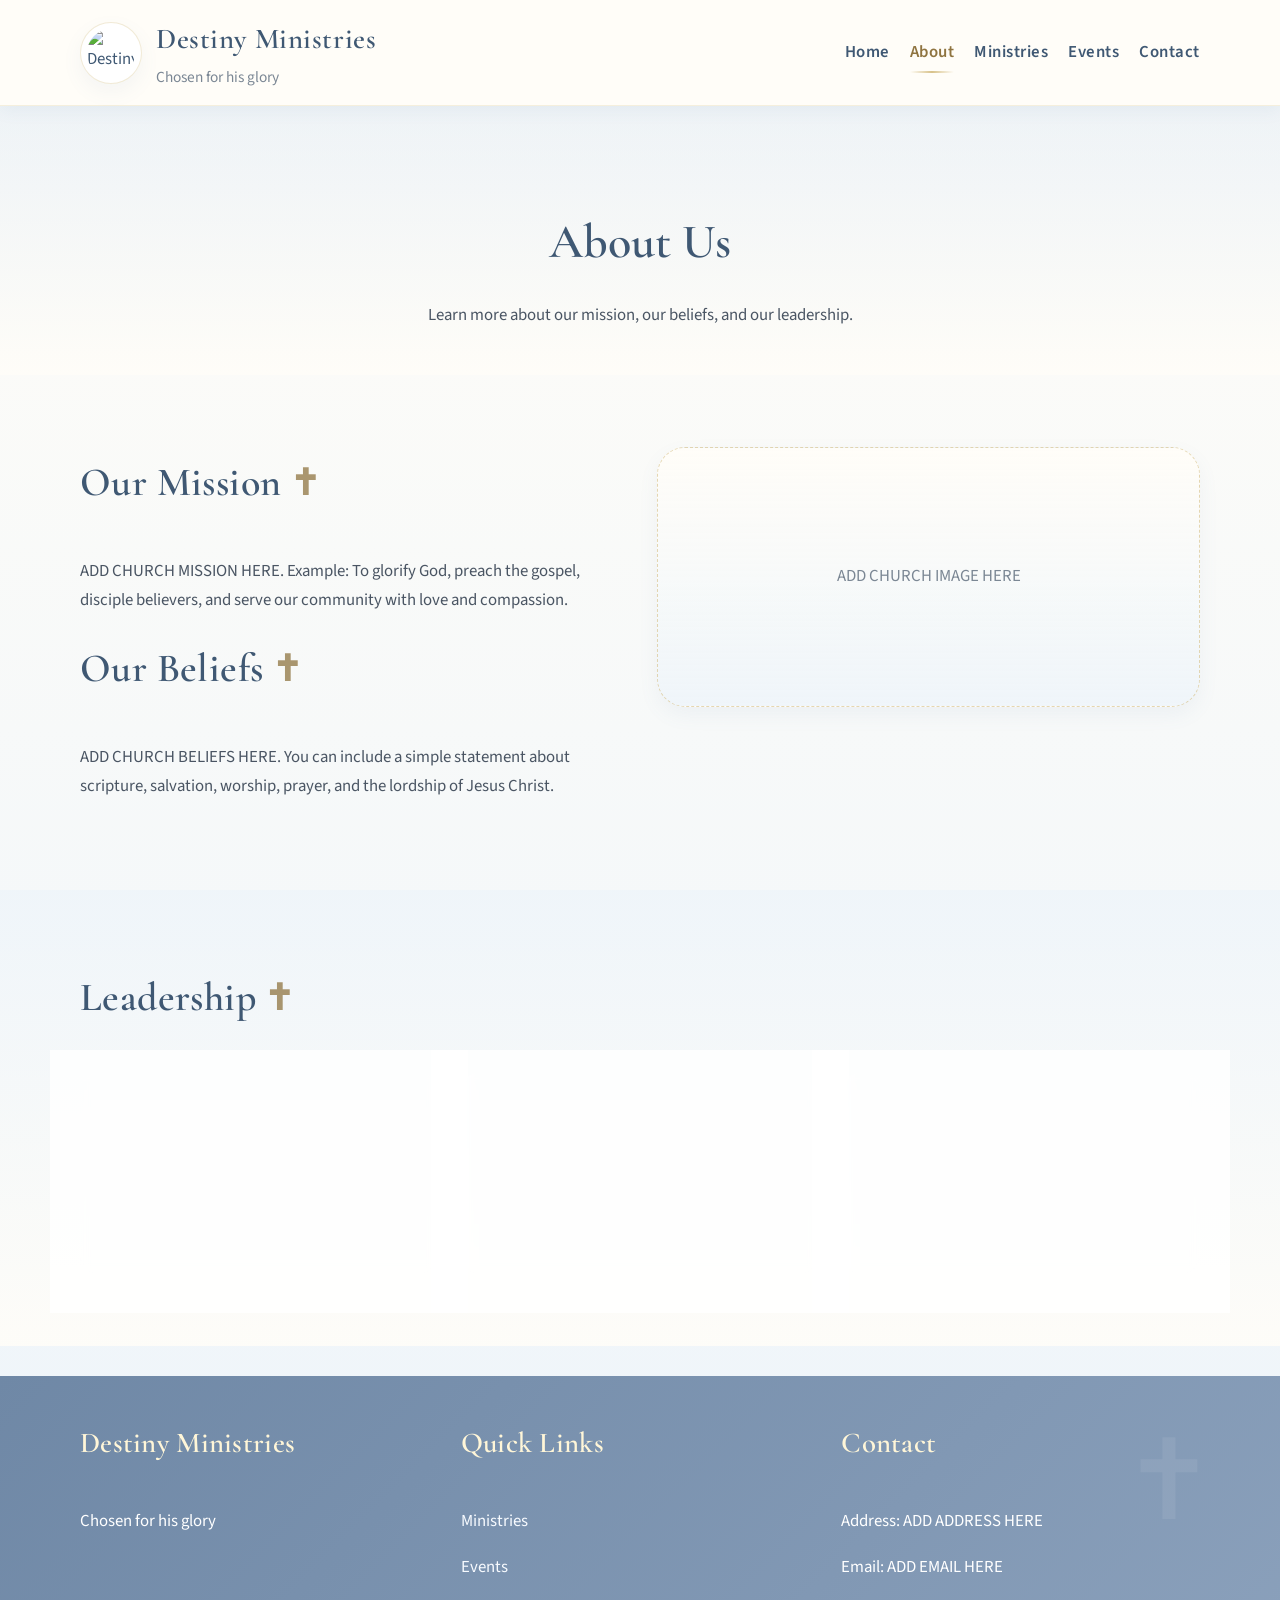
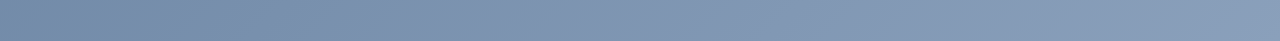
==== about.html @ 87f45486 "Add files via upload" ====
<!DOCTYPE html>
<html lang="en">
<head>
  <meta charset="UTF-8" />
  <meta name="viewport" content="width=device-width, initial-scale=1.0" />
  <title>Destiny Ministries | About</title>
  <meta name="description" content="About Destiny Ministries" />
  <link rel="preconnect" href="https://fonts.googleapis.com" />
<link rel="preconnect" href="https://fonts.gstatic.com" crossorigin />
<link href="https://fonts.googleapis.com/css2?family=Cormorant+Garamond:wght@400;500;600;700&family=Source+Sans+3:wght@400;500;600&display=swap" rel="stylesheet" />
<link rel="stylesheet" href="styles.css" />
</head>
<body>
  <header class="site-header">
    <div class="container nav">
      <a href="index.html" class="brand">
        <img src="assets/logo.png" alt="Destiny Ministries Logo" class="logo" />
        <div>
          <h1>Destiny Ministries</h1>
          <p>Chosen for his glory</p>
        </div>
      </a>

      <button class="nav-toggle" aria-label="Toggle menu">☰</button>

      <nav class="site-nav">
        <a href="index.html">Home</a>
        <a href="about.html" class="active">About</a>
        <a href="ministries.html">Ministries</a>
        <a href="events.html">Events</a>
        <a href="contact.html">Contact</a>
      </nav>
    </div>
  </header>

  <main class="page-header">
    <div class="container">
      <h2>About Us</h2>
      <p>Learn more about our mission, our beliefs, and our leadership.</p>
    </div>
  </main>

  <section class="section">
    <div class="container split">
      <div>
        <h3>Our Mission</h3>
        <p>
          ADD CHURCH MISSION HERE.
          Example: To glorify God, preach the gospel, disciple believers,
          and serve our community with love and compassion.
        </p>

        <h3>Our Beliefs</h3>
        <p>
          ADD CHURCH BELIEFS HERE.
          You can include a simple statement about scripture, salvation,
          worship, prayer, and the lordship of Jesus Christ.
        </p>
      </div>

      <div class="placeholder-box">
        <p>ADD CHURCH IMAGE HERE</p>
      </div>
    </div>
  </section>

  <section class="section alt-bg">
    <div class="container">
      <h3>Leadership</h3>
      <div class="cards">
        <article class="card">
          <h4>DR Shaun Manie</h4>
          <p>Senior Pastor</p>
          <p>ADD SHORT BIO HERE.</p>
        </article>

        <article class="card">
          <h4>Leadership Team</h4>
          <p>ADD OTHER LEADERS OR MINISTRY HEADS HERE.</p>
        </article>

        <article class="card">
          <h4>Church Vision</h4>
          <p>ADD A SHORT VISION STATEMENT HERE.</p>
        </article>
      </div>
    </div>
  </section>

  <footer class="site-footer">
    <div class="container footer-grid">
      <div>
        <h4>Destiny Ministries</h4>
        <p>Chosen for his glory</p>
      </div>

      <div>
        <h4>Quick Links</h4>
        <p><a href="ministries.html">Ministries</a></p>
        <p><a href="events.html">Events</a></p>
      </div>

      <div>
        <h4>Contact</h4>
        <p>Address: ADD ADDRESS HERE</p>
        <p>Email: ADD EMAIL HERE</p>
      </div>
    </div>
  </footer>

  <script src="script.js"></script>
</body>
</html>
---- styles.css ----
:root {
  --blue-deep: #5f7fa3;
  --blue-soft: #dfeaf5;
  --blue-mist: #edf4fa;
  --gold-soft: #d8c28a;
  --gold-light: #efe4be;
  --ivory: #fffdf8;
  --white: #ffffff;
  --text: #4a5563;
  --heading: #3f5873;
  --muted: #7b8794;
  --shadow: 0 12px 30px rgba(95, 127, 163, 0.10);
  --shadow-soft: 0 8px 20px rgba(95, 127, 163, 0.07);
  --radius: 20px;
  --max-width: 1120px;
}

* {
  box-sizing: border-box;
}

html {
  scroll-behavior: smooth;
}

body {
  margin: 0;
  font-family: "Source Sans 3", Arial, sans-serif;
  color: var(--text);
  background: linear-gradient(to bottom, var(--ivory), var(--blue-mist));
  line-height: 1.75;
  font-size: 1.05rem;
}

img {
  max-width: 100%;
  display: block;
}

a {
  color: var(--heading);
  text-decoration: none;
}

p,
li,
label,
input,
textarea,
button {
  font-family: "Source Sans 3", Arial, sans-serif;
}

.container {
  width: min(92%, var(--max-width));
  margin: 0 auto;
}

.site-header {
  background: rgba(255, 253, 248, 0.92);
  backdrop-filter: blur(8px);
  color: var(--heading);
  position: sticky;
  top: 0;
  z-index: 1000;
  box-shadow: 0 4px 16px rgba(95, 127, 163, 0.08);
  border-bottom: 1px solid rgba(216, 194, 138, 0.25);
}

.nav {
  display: flex;
  align-items: center;
  justify-content: space-between;
  gap: 20px;
  padding: 14px 0;
  position: relative;
}

.brand {
  display: flex;
  align-items: center;
  gap: 14px;
  color: var(--heading);
}

.brand h1 {
  font-family: "Cormorant Garamond", Georgia, serif;
  font-size: 1.8rem;
  margin: 0;
  font-weight: 600;
  letter-spacing: 0.02em;
}

.brand p {
  margin: 0;
  color: var(--muted);
  font-size: 0.96rem;
}

.logo {
  width: 62px;
  height: 62px;
  object-fit: contain;
  border-radius: 50%;
  background: var(--white);
  padding: 6px;
  box-shadow: var(--shadow-soft);
  border: 1px solid rgba(216, 194, 138, 0.35);
}

.site-nav {
  display: flex;
  gap: 20px;
}

.site-nav a {
  color: var(--heading);
  font-family: "Source Sans 3", Arial, sans-serif;
  font-weight: 600;
  letter-spacing: 0.03em;
  position: relative;
}

.site-nav a.active,
.site-nav a:hover {
  color: #8f7440;
}

.site-nav a.active::after,
.site-nav a:hover::after {
  content: "";
  position: absolute;
  left: 0;
  bottom: -6px;
  width: 100%;
  height: 2px;
  background: linear-gradient(to right, transparent, var(--gold-soft), transparent);
}

.nav-toggle {
  display: none;
  background: transparent;
  color: var(--heading);
  border: none;
  font-size: 1.6rem;
  cursor: pointer;
}

.hero {
  position: relative;
  overflow: hidden;
  padding: 90px 0 80px;
  background:
    linear-gradient(135deg, rgba(223, 234, 245, 0.95), rgba(255, 253, 248, 0.98)),
    linear-gradient(to bottom right, var(--blue-soft), var(--ivory));
}

.hero::before {
  content: "✝";
  position: absolute;
  top: 40px;
  right: 8%;
  font-size: 11rem;
  color: rgba(216, 194, 138, 0.10);
  line-height: 1;
  pointer-events: none;
}

.hero::after {
  content: "✝";
  position: absolute;
  bottom: 20px;
  left: 6%;
  font-size: 7rem;
  color: rgba(95, 127, 163, 0.08);
  line-height: 1;
  pointer-events: none;
}

.hero-grid {
  display: grid;
  grid-template-columns: 1.2fr 1fr;
  gap: 44px;
  align-items: center;
  position: relative;
  z-index: 1;
}

.eyebrow {
  display: inline-block;
  margin-bottom: 14px;
  color: #8f7440;
  font-weight: 700;
  text-transform: uppercase;
  letter-spacing: 0.12em;
  font-size: 0.82rem;
}

.hero h2 {
  font-family: "Cormorant Garamond", Georgia, serif;
  font-size: clamp(2.8rem, 6vw, 4.8rem);
  margin: 0 0 18px;
  line-height: 1.08;
  color: var(--heading);
  font-weight: 600;
  letter-spacing: 0.01em;
}

.hero p {
  max-width: 620px;
  font-size: 1.08rem;
  color: #5d6875;
}

.hero-image-card img {
  border-radius: 28px;
  box-shadow: var(--shadow);
  min-height: 360px;
  object-fit: cover;
  border: 6px solid rgba(255, 255, 255, 0.7);
}

.hero-actions {
  display: flex;
  gap: 14px;
  margin-top: 28px;
  flex-wrap: wrap;
}

.btn {
  display: inline-block;
  background: linear-gradient(to right, var(--gold-light), var(--gold-soft));
  color: #5a4a26;
  padding: 12px 22px;
  border-radius: 999px;
  font-family: "Source Sans 3", Arial, sans-serif;
  font-weight: 700;
  letter-spacing: 0.03em;
  border: none;
  cursor: pointer;
  box-shadow: var(--shadow-soft);
  transition: transform 0.2s ease, box-shadow 0.2s ease;
}

.btn:hover {
  transform: translateY(-1px);
  box-shadow: 0 12px 22px rgba(95, 127, 163, 0.12);
}

.btn-outline {
  background: rgba(255, 255, 255, 0.7);
  border: 1px solid rgba(216, 194, 138, 0.45);
  color: var(--heading);
}

.page-header {
  background: linear-gradient(to bottom, rgba(223, 234, 245, 0.5), rgba(255, 253, 248, 0.85));
  padding: 54px 0 28px;
  text-align: center;
}

.page-header h2 {
  font-family: "Cormorant Garamond", Georgia, serif;
  color: var(--heading);
  font-size: 3rem;
  margin-bottom: 10px;
  font-weight: 600;
}

.section {
  padding: 72px 0;
  position: relative;
}

.alt-bg {
  background: linear-gradient(to bottom, rgba(237, 244, 250, 0.72), rgba(255, 253, 248, 0.9));
}

.section-heading {
  margin-bottom: 30px;
  text-align: center;
}

.section-heading h3,
.section h3,
.card h3,
.card h4,
h4 {
  font-family: "Cormorant Garamond", Georgia, serif;
  margin-top: 0;
  color: var(--heading);
  font-weight: 600;
  letter-spacing: 0.01em;
}

.section-heading h3,
.section h3 {
  font-size: 2.5rem;
}

.section-heading h3::after,
.section h3::after {
  content: " ✝";
  color: rgba(143, 116, 64, 0.75);
  font-size: 0.9em;
}

.cards {
  display: grid;
  grid-template-columns: repeat(3, 1fr);
  gap: 24px;
}

.card {
  background: rgba(255, 255, 255, 0.82);
  border-radius: var(--radius);
  padding: 28px;
  box-shadow: var(--shadow-soft);
  border: 1px solid rgba(216, 194, 138, 0.24);
  backdrop-filter: blur(4px);
}

.split {
  display: grid;
  grid-template-columns: 1fr 1fr;
  gap: 34px;
  align-items: start;
}

.placeholder-box {
  min-height: 260px;
  border: 1.5px dashed rgba(216, 194, 138, 0.65);
  border-radius: 28px;
  display: grid;
  place-items: center;
  background:
    linear-gradient(to bottom, rgba(255, 253, 248, 0.96), rgba(237, 244, 250, 0.8));
  color: var(--muted);
  padding: 20px;
  text-align: center;
  box-shadow: var(--shadow-soft);
}

.gallery {
  display: grid;
  grid-template-columns: repeat(3, 1fr);
  gap: 18px;
}

.gallery img {
  width: 100%;
  height: 250px;
  object-fit: cover;
  border-radius: 24px;
  box-shadow: var(--shadow-soft);
  border: 4px solid rgba(255, 255, 255, 0.7);
}

.video-wrapper {
  border-radius: 28px;
  overflow: hidden;
  box-shadow: var(--shadow);
  background: #f1f5f9;
  border: 1px solid rgba(216, 194, 138, 0.25);
}

.video-wrapper iframe {
  width: 100%;
  height: 420px;
  border: 0;
  display: block;
}

.contact-form {
  display: grid;
  gap: 12px;
}

.contact-form input,
.contact-form textarea {
  width: 100%;
  padding: 13px 15px;
  border: 1px solid rgba(95, 127, 163, 0.18);
  border-radius: 14px;
  font: inherit;
  background: rgba(255, 255, 255, 0.88);
}

.contact-form input:focus,
.contact-form textarea:focus {
  outline: 2px solid rgba(216, 194, 138, 0.35);
  border-color: rgba(216, 194, 138, 0.55);
}

.form-note {
  color: var(--muted);
  font-size: 0.95rem;
  margin-top: 12px;
}

.site-footer {
  background: linear-gradient(135deg, #6f88a6, #8aa0bb);
  color: var(--white);
  padding: 42px 0;
  margin-top: 30px;
  position: relative;
  overflow: hidden;
}

.site-footer::before {
  content: "✝";
  position: absolute;
  right: 5%;
  top: 10px;
  font-size: 7rem;
  color: rgba(255, 255, 255, 0.08);
}

.footer-grid {
  display: grid;
  grid-template-columns: repeat(3, 1fr);
  gap: 22px;
  position: relative;
  z-index: 1;
}

.site-footer h4 {
  margin-top: 0;
  color: #fff6d8;
  font-family: "Cormorant Garamond", Georgia, serif;
  font-size: 1.8rem;
}

.site-footer a {
  color: #f8fbff;
}

ul {
  padding-left: 20px;
}

.pastor-photo {
  width: 100%;
  height: 260px;
  object-fit: cover;
  border-radius: 18px;
  margin-bottom: 16px;
  box-shadow: var(--shadow-soft);
}

.scripture,
blockquote {
  font-family: "Cormorant Garamond", Georgia, serif;
  font-size: 1.4rem;
  font-style: italic;
  color: #7b6a45;
}

@media (max-width: 900px) {
  .hero-grid,
  .split,
  .cards,
  .gallery,
  .footer-grid {
    grid-template-columns: 1fr;
  }

  .site-nav {
    display: none;
    position: absolute;
    right: 0;
    top: 70px;
    background: rgba(255, 253, 248, 0.98);
    border-radius: 16px;
    padding: 16px;
    flex-direction: column;
    min-width: 220px;
    box-shadow: var(--shadow);
  }

  .site-nav a {
    color: var(--heading);
  }

  .site-nav.show {
    display: flex;
  }

  .nav-toggle {
    display: block;
  }

  .hero::before {
    font-size: 7rem;
    top: 20px;
  }

  .hero::after {
    font-size: 5rem;
  }

  .hero-image-card img {
    min-height: 260px;
  }

  .video-wrapper iframe {
    height: 280px;
  }

  .page-header h2 {
    font-size: 2.4rem;
  }

  .section-heading h3,
  .section h3 {
    font-size: 2rem;
  }
}
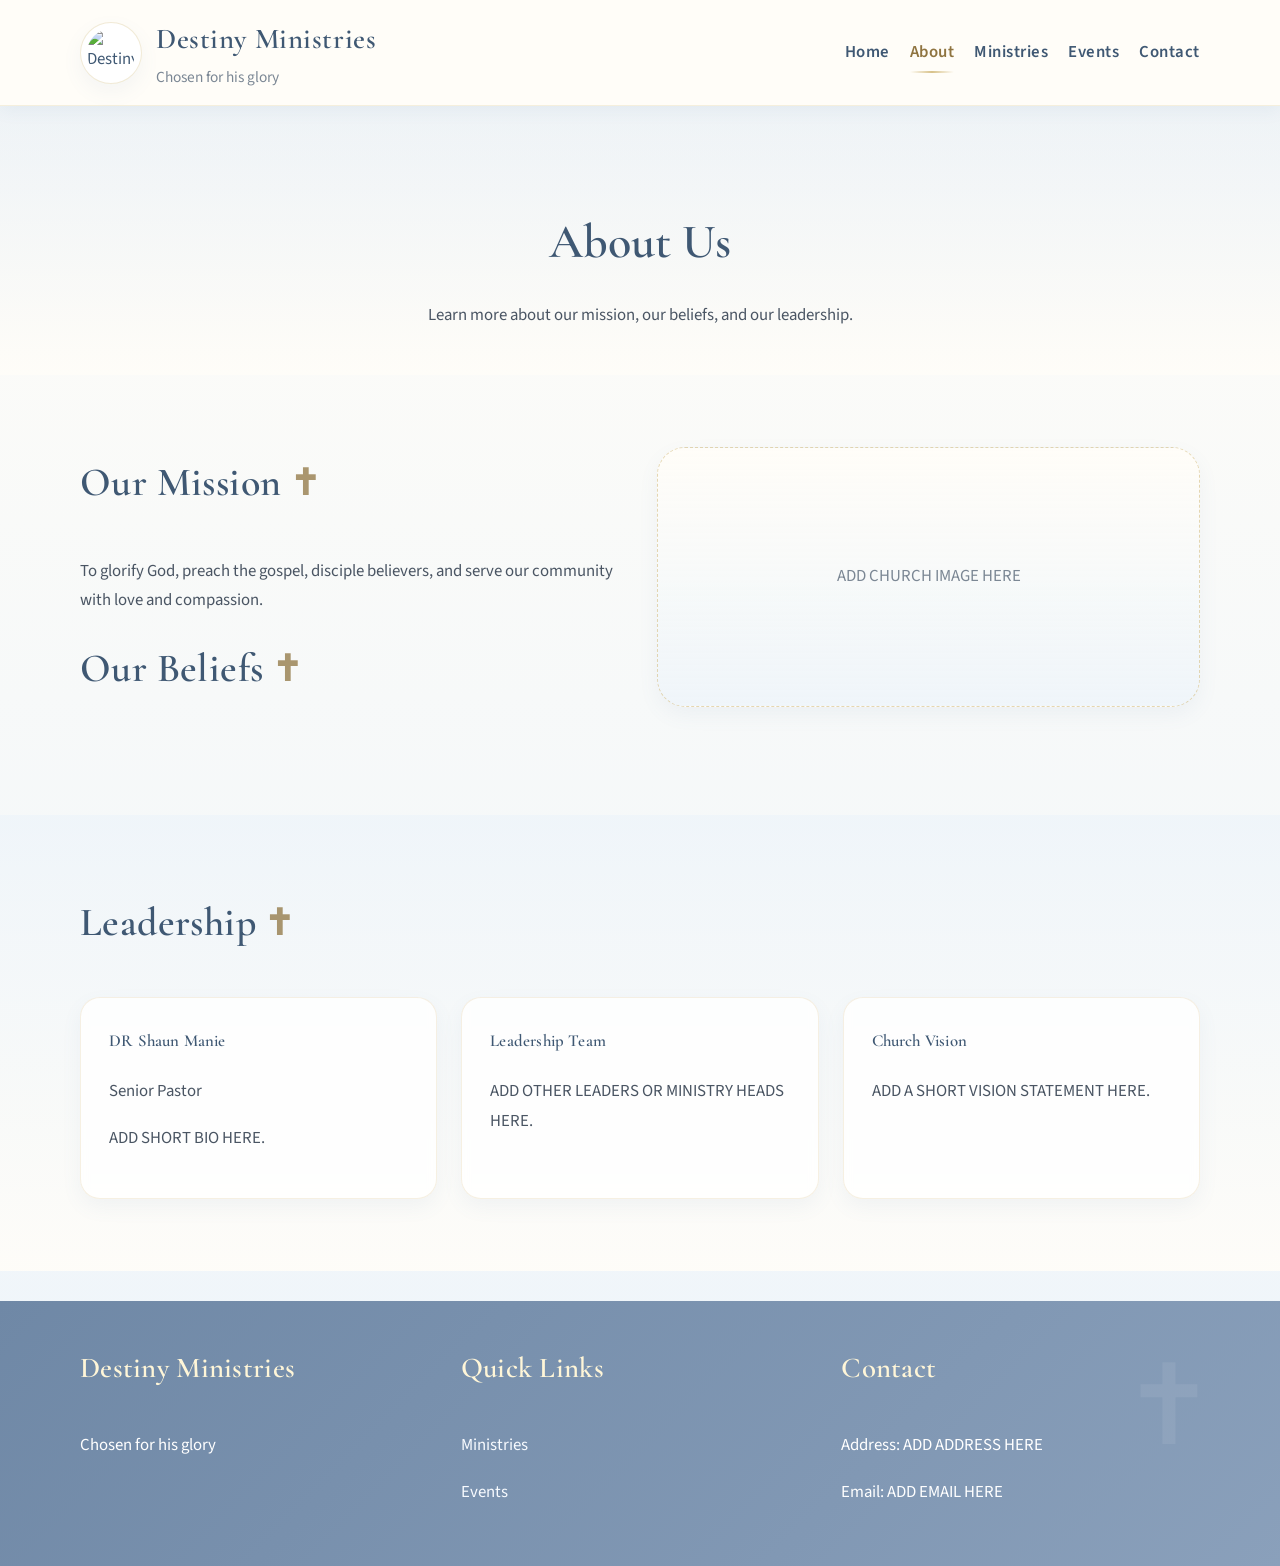
==== commit f104b275: "Update about.html" ====
--- a/about.html
+++ b/about.html
@@ -45,16 +45,14 @@
       <div>
         <h3>Our Mission</h3>
         <p>
-          ADD CHURCH MISSION HERE.
-          Example: To glorify God, preach the gospel, disciple believers,
+          
+          To glorify God, preach the gospel, disciple believers,
           and serve our community with love and compassion.
         </p>
 
         <h3>Our Beliefs</h3>
         <p>
-          ADD CHURCH BELIEFS HERE.
-          You can include a simple statement about scripture, salvation,
-          worship, prayer, and the lordship of Jesus Christ.
+        
         </p>
       </div>
 
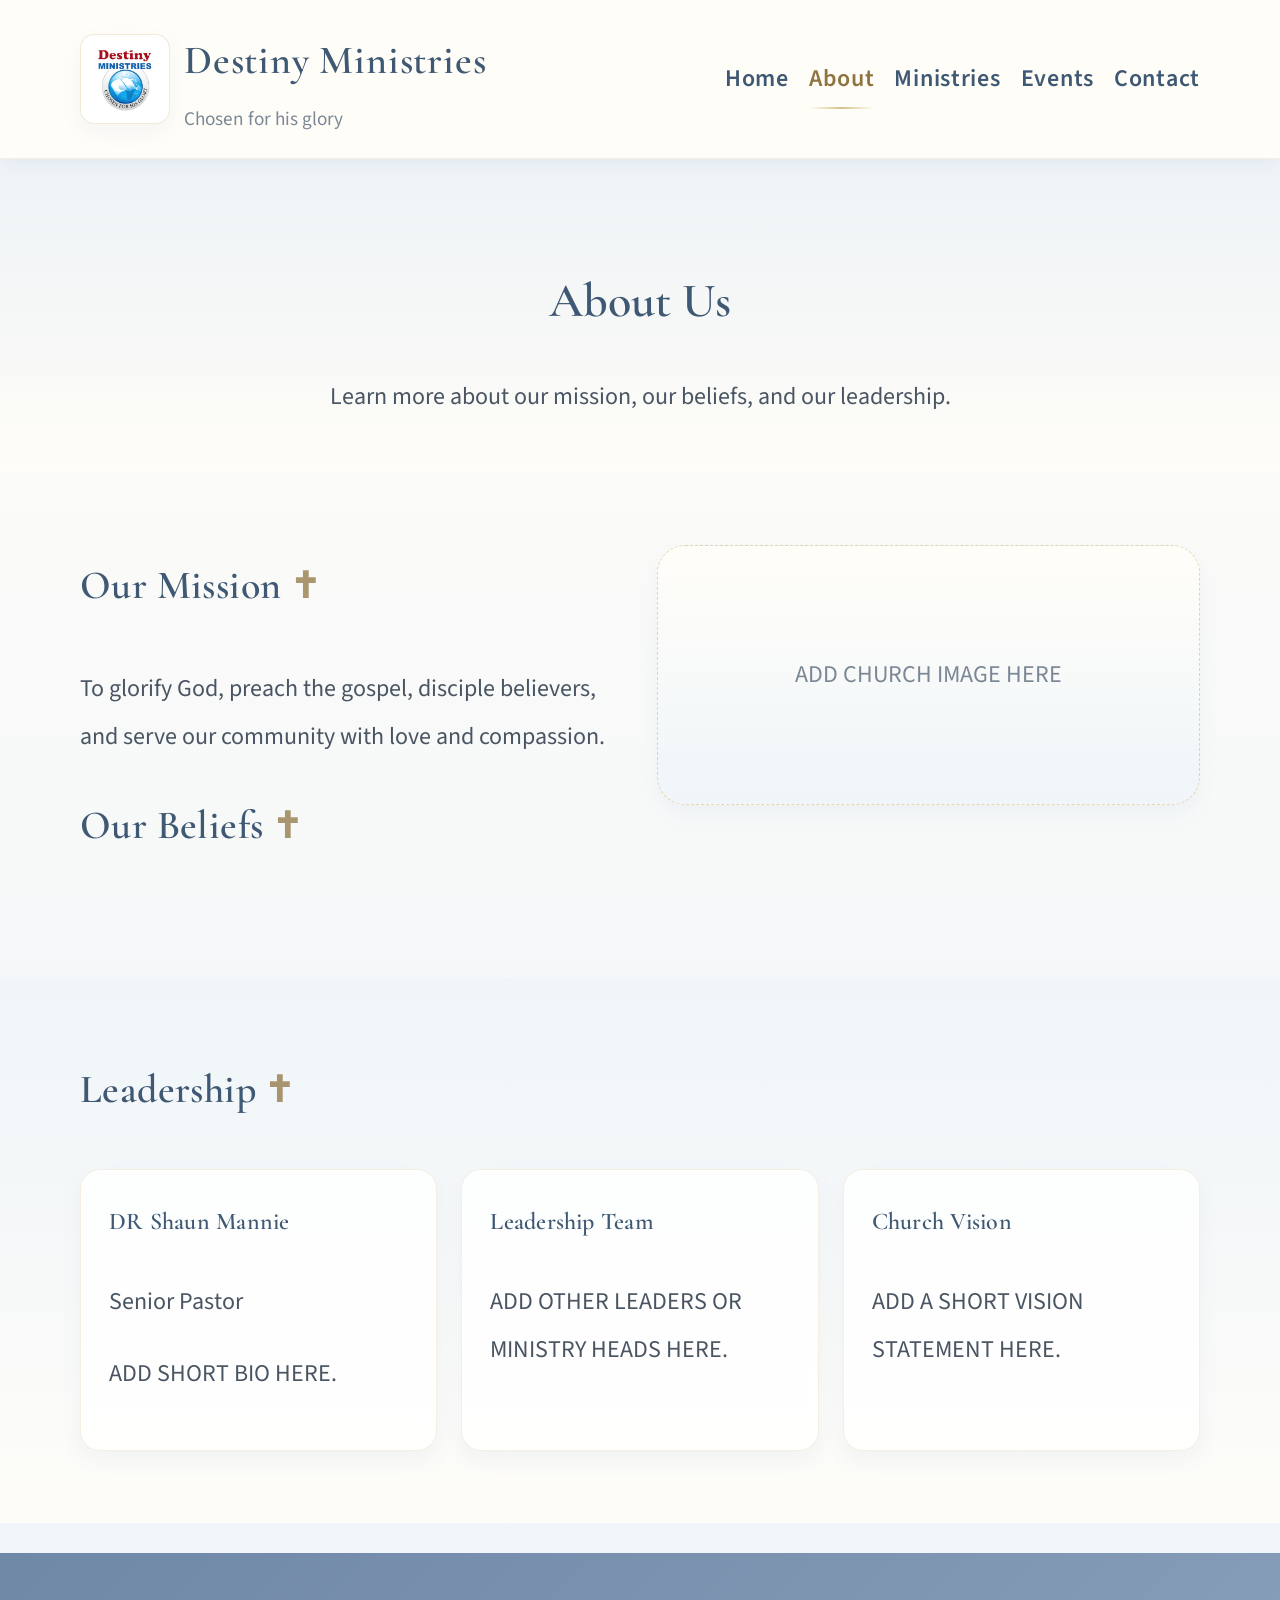
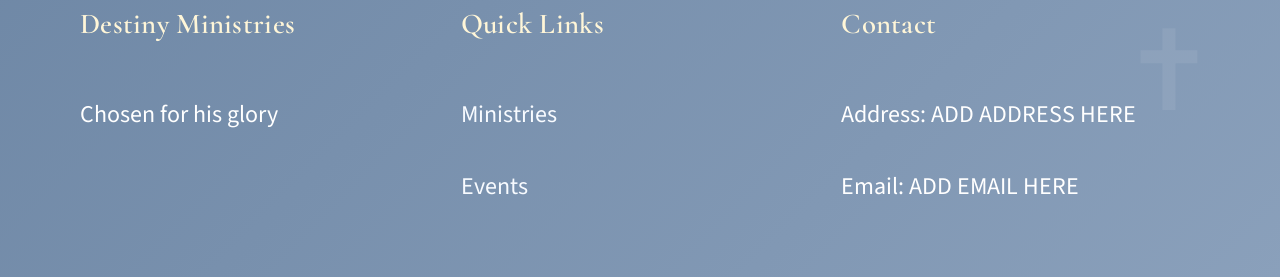
==== commit 78833534: "Website updates" ====
--- a/about.html
+++ b/about.html
@@ -67,7 +67,7 @@
       <h3>Leadership</h3>
       <div class="cards">
         <article class="card">
-          <h4>DR Shaun Manie</h4>
+          <h4>DR Shaun Mannie</h4>
           <p>Senior Pastor</p>
           <p>ADD SHORT BIO HERE.</p>
         </article>
--- a/styles.css
+++ b/styles.css
@@ -28,8 +28,8 @@
   font-family: "Source Sans 3", Arial, sans-serif;
   color: var(--text);
   background: linear-gradient(to bottom, var(--ivory), var(--blue-mist));
-  line-height: 1.75;
-  font-size: 1.05rem;
+  line-height: 2.00;
+  font-size: 1.50rem;
 }
 
 img {
@@ -72,7 +72,7 @@
   align-items: center;
   justify-content: space-between;
   gap: 20px;
-  padding: 14px 0;
+  padding: 20px 0;
   position: relative;
 }
 
@@ -85,7 +85,7 @@
 
 .brand h1 {
   font-family: "Cormorant Garamond", Georgia, serif;
-  font-size: 1.8rem;
+  font-size: 2.5rem;
   margin: 0;
   font-weight: 600;
   letter-spacing: 0.02em;
@@ -94,16 +94,16 @@
 .brand p {
   margin: 0;
   color: var(--muted);
-  font-size: 0.96rem;
+  font-size: 1.2rem;
 }
 
 .logo {
-  width: 62px;
-  height: 62px;
+  width: 90px;
+  height: 90px;
   object-fit: contain;
-  border-radius: 50%;
+  border-radius: 16%;
   background: var(--white);
-  padding: 6px;
+  padding: 10px;
   box-shadow: var(--shadow-soft);
   border: 1px solid rgba(216, 194, 138, 0.35);
 }
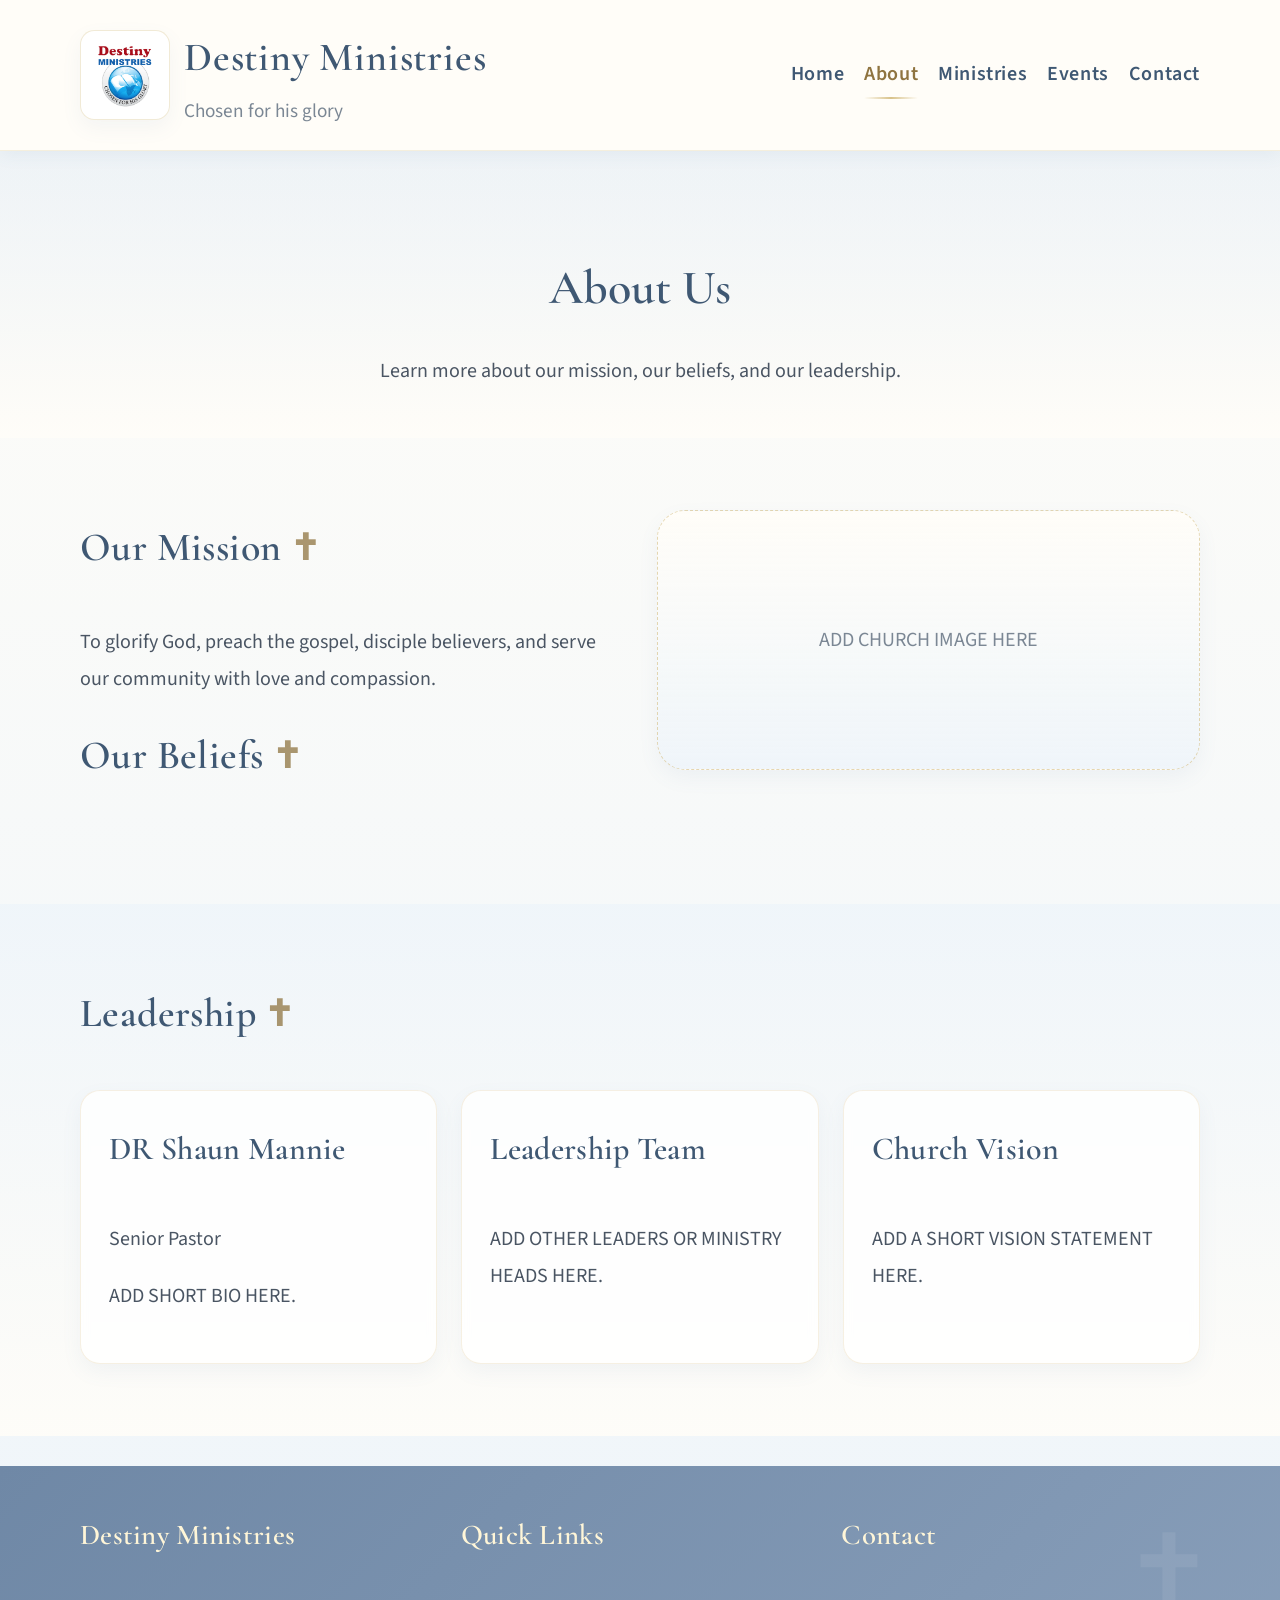
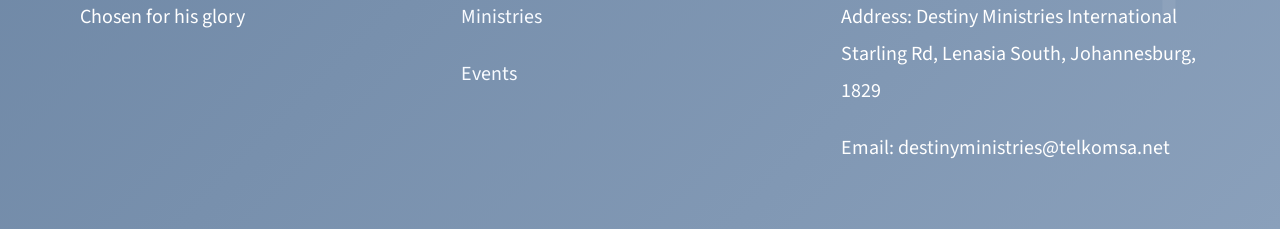
==== commit 6d918d54: "more update" ====
--- a/about.html
+++ b/about.html
@@ -100,8 +100,9 @@
 
       <div>
         <h4>Contact</h4>
-        <p>Address: ADD ADDRESS HERE</p>
-        <p>Email: ADD EMAIL HERE</p>
+        <p>Address: Destiny Ministries International
+          Starling Rd, Lenasia South, Johannesburg, 1829</p>
+        <p>Email: destinyministries@telkomsa.net</p>
       </div>
     </div>
   </footer>
--- a/styles.css
+++ b/styles.css
@@ -28,8 +28,8 @@
   font-family: "Source Sans 3", Arial, sans-serif;
   color: var(--text);
   background: linear-gradient(to bottom, var(--ivory), var(--blue-mist));
-  line-height: 2.00;
-  font-size: 1.50rem;
+  line-height: 1.85;
+  font-size: 1.25rem;
 }
 
 img {
@@ -291,6 +291,7 @@
   color: var(--heading);
   font-weight: 600;
   letter-spacing: 0.01em;
+  font-size: 2.0rem;
 }
 
 .section-heading h3,
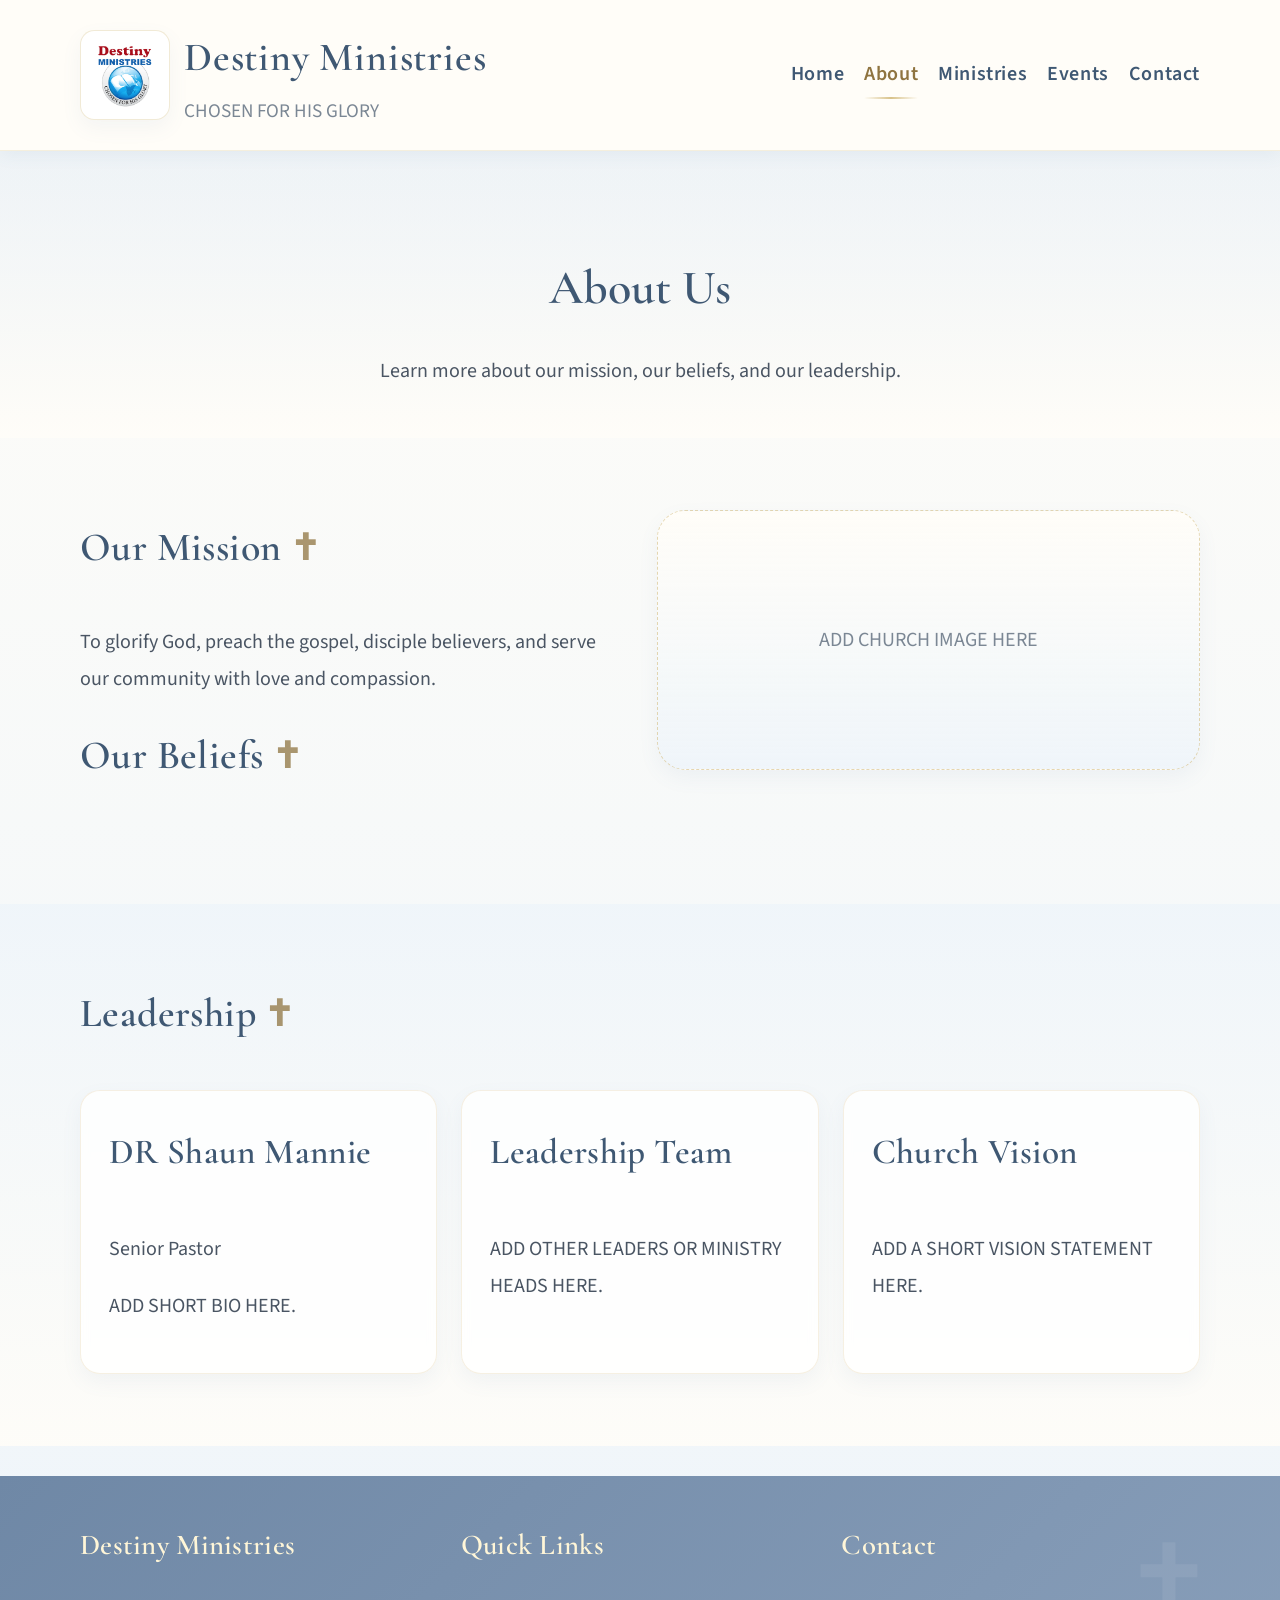
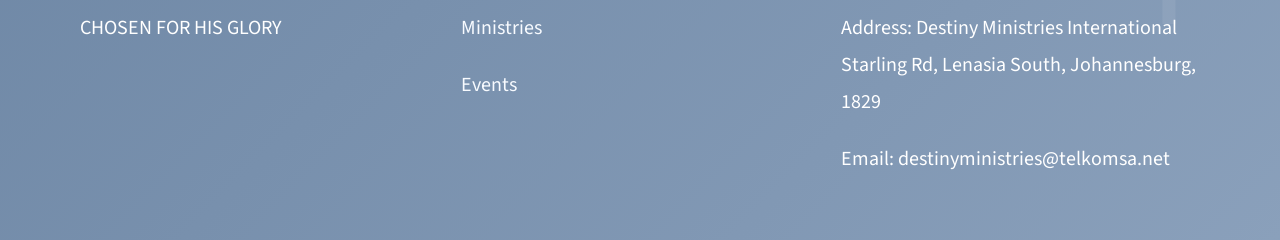
==== commit fcb7923b: "update fonts" ====
--- a/about.html
+++ b/about.html
@@ -17,7 +17,7 @@
         <img src="assets/logo.png" alt="Destiny Ministries Logo" class="logo" />
         <div>
           <h1>Destiny Ministries</h1>
-          <p>Chosen for his glory</p>
+          <p>CHOSEN FOR HIS GLORY</p>
         </div>
       </a>
 
@@ -44,8 +44,7 @@
     <div class="container split">
       <div>
         <h3>Our Mission</h3>
-        <p>
-          
+        <p>          
           To glorify God, preach the gospel, disciple believers,
           and serve our community with love and compassion.
         </p>
@@ -89,7 +88,7 @@
     <div class="container footer-grid">
       <div>
         <h4>Destiny Ministries</h4>
-        <p>Chosen for his glory</p>
+        <p>CHOSEN FOR HIS GLORY</p>
       </div>
 
       <div>
--- a/styles.css
+++ b/styles.css
@@ -291,7 +291,7 @@
   color: var(--heading);
   font-weight: 600;
   letter-spacing: 0.01em;
-  font-size: 2.0rem;
+  font-size: 2.2rem;
 }
 
 .section-heading h3,
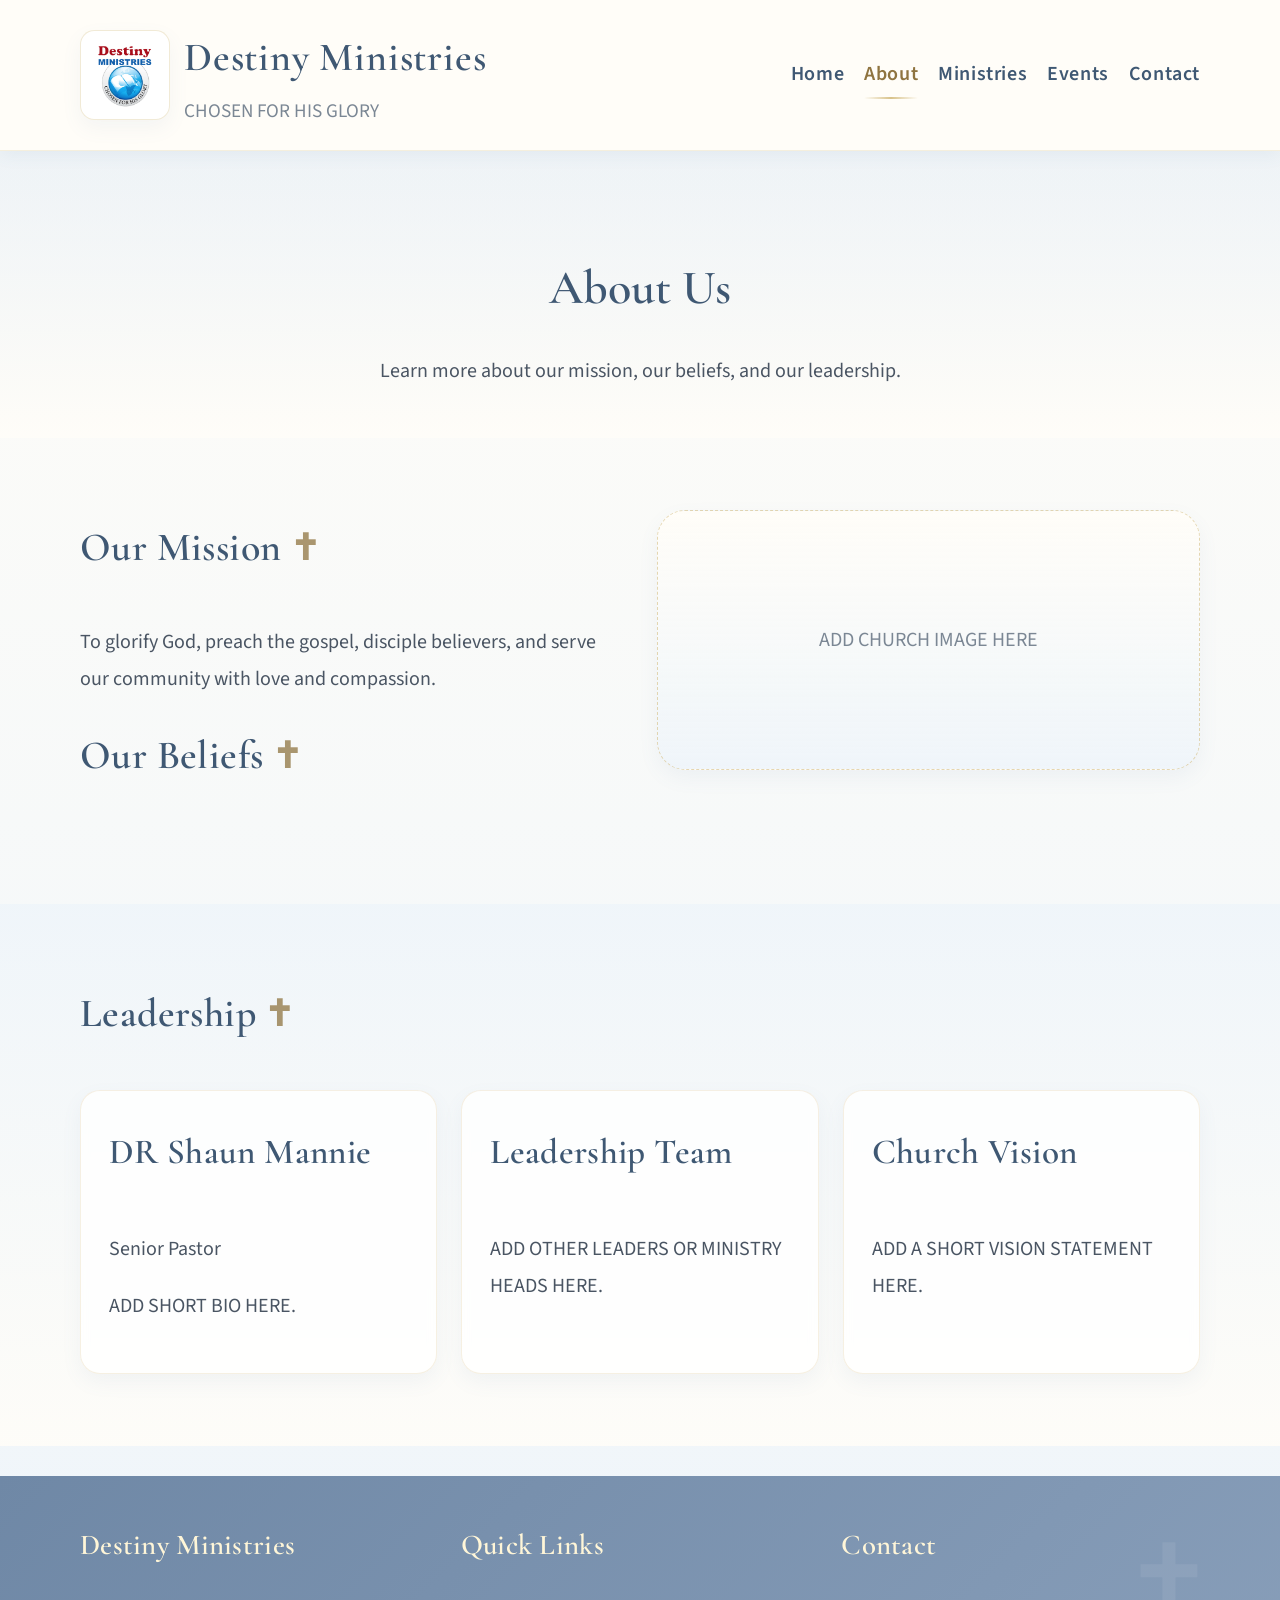
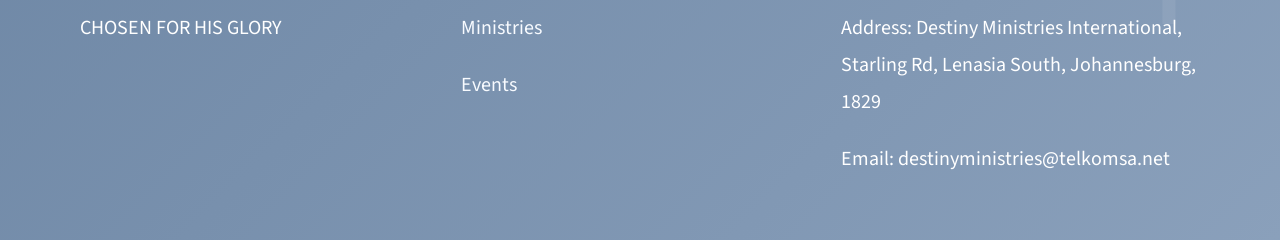
==== commit 2f534634: "address" ====
--- a/about.html
+++ b/about.html
@@ -99,7 +99,7 @@
 
       <div>
         <h4>Contact</h4>
-        <p>Address: Destiny Ministries International
+        <p>Address: Destiny Ministries International,
           Starling Rd, Lenasia South, Johannesburg, 1829</p>
         <p>Email: destinyministries@telkomsa.net</p>
       </div>
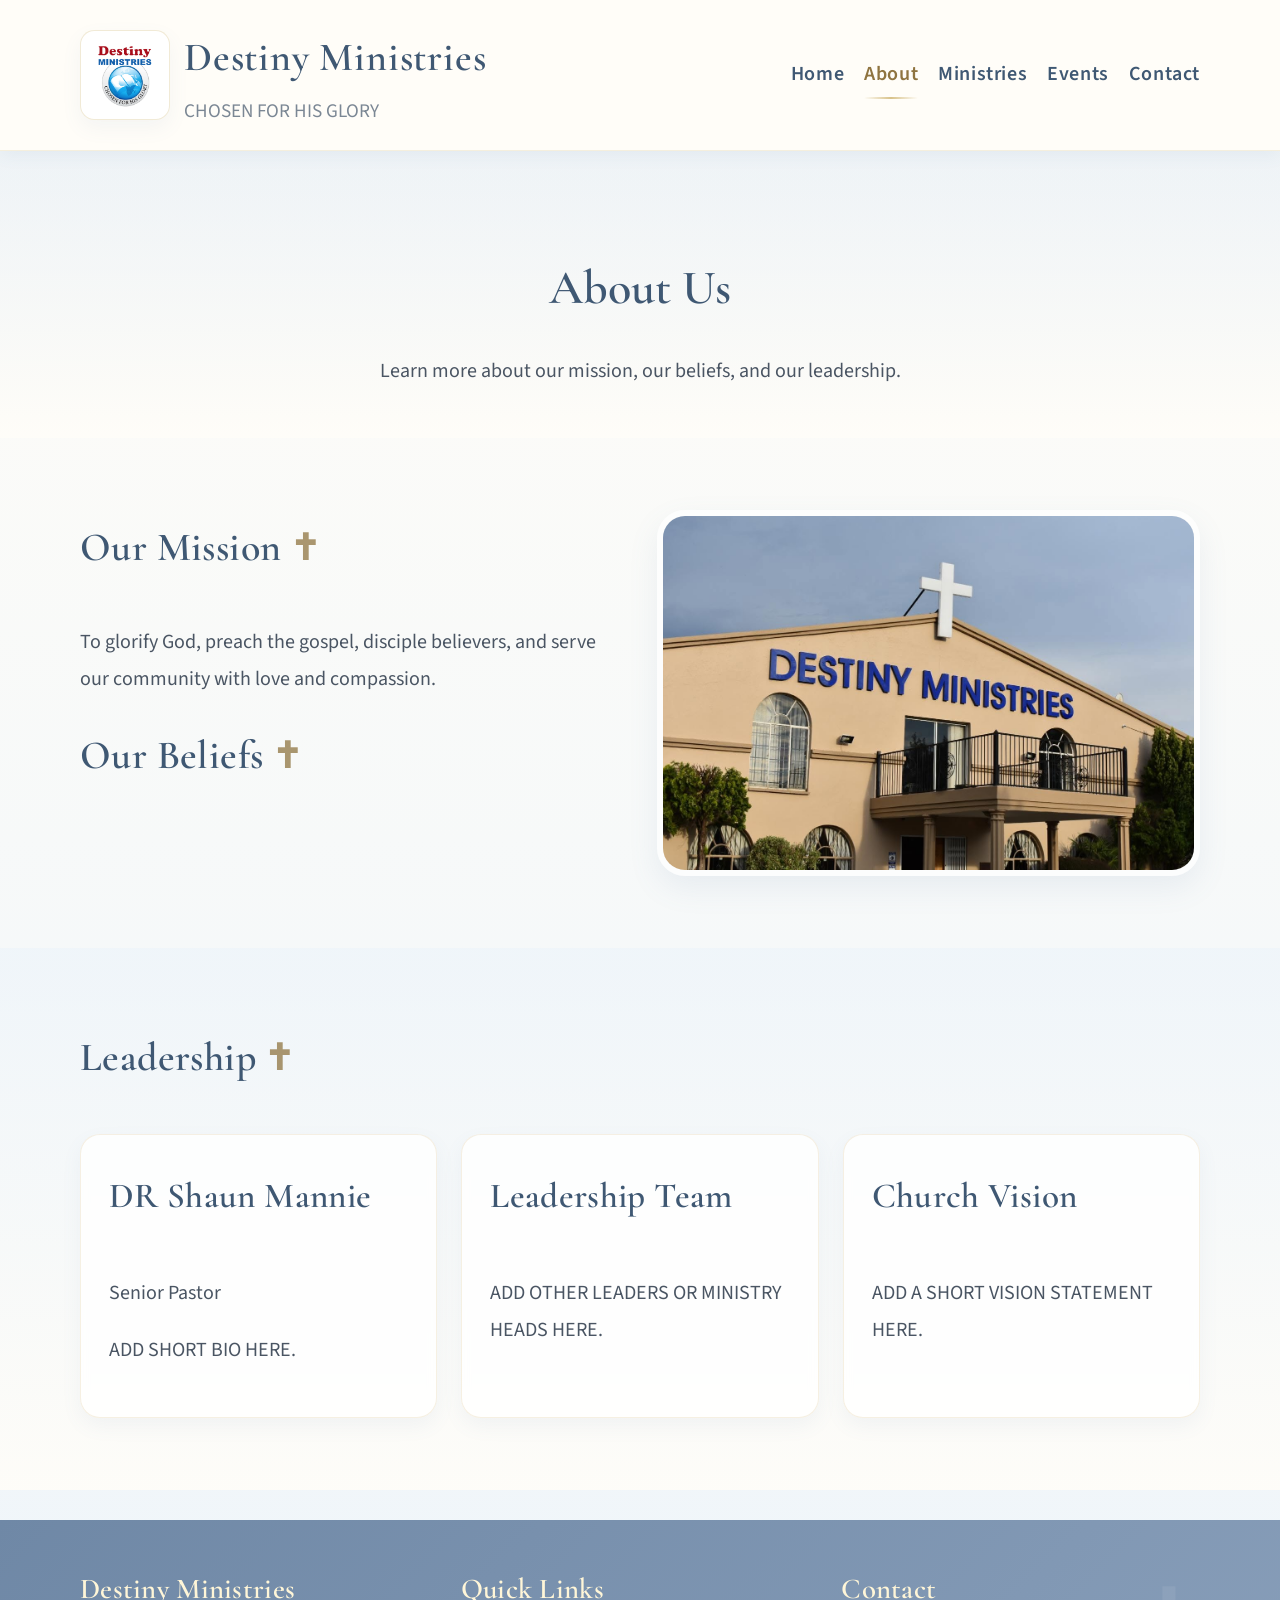
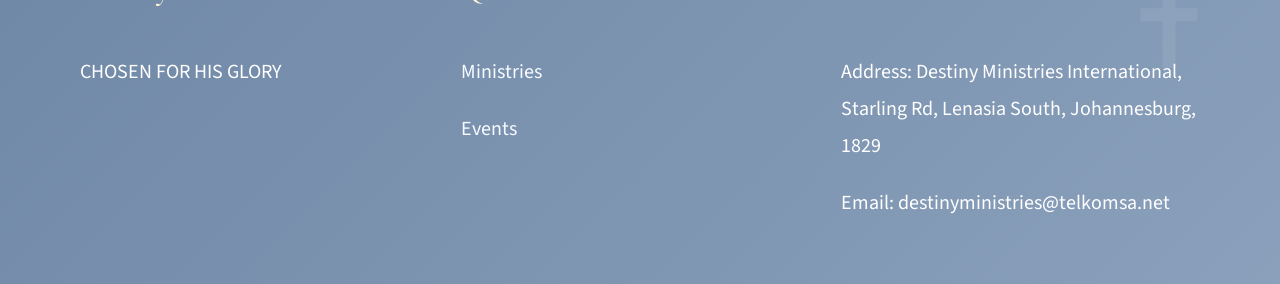
==== commit facd0236: "update updated" ====
--- a/about.html
+++ b/about.html
@@ -55,8 +55,8 @@
         </p>
       </div>
 
-      <div class="placeholder-box">
-        <p>ADD CHURCH IMAGE HERE</p>
+      <div class="hero-image-card">
+        <img src="assets/hero.jpg" alt="Church worship gathering" />
       </div>
     </div>
   </section>
